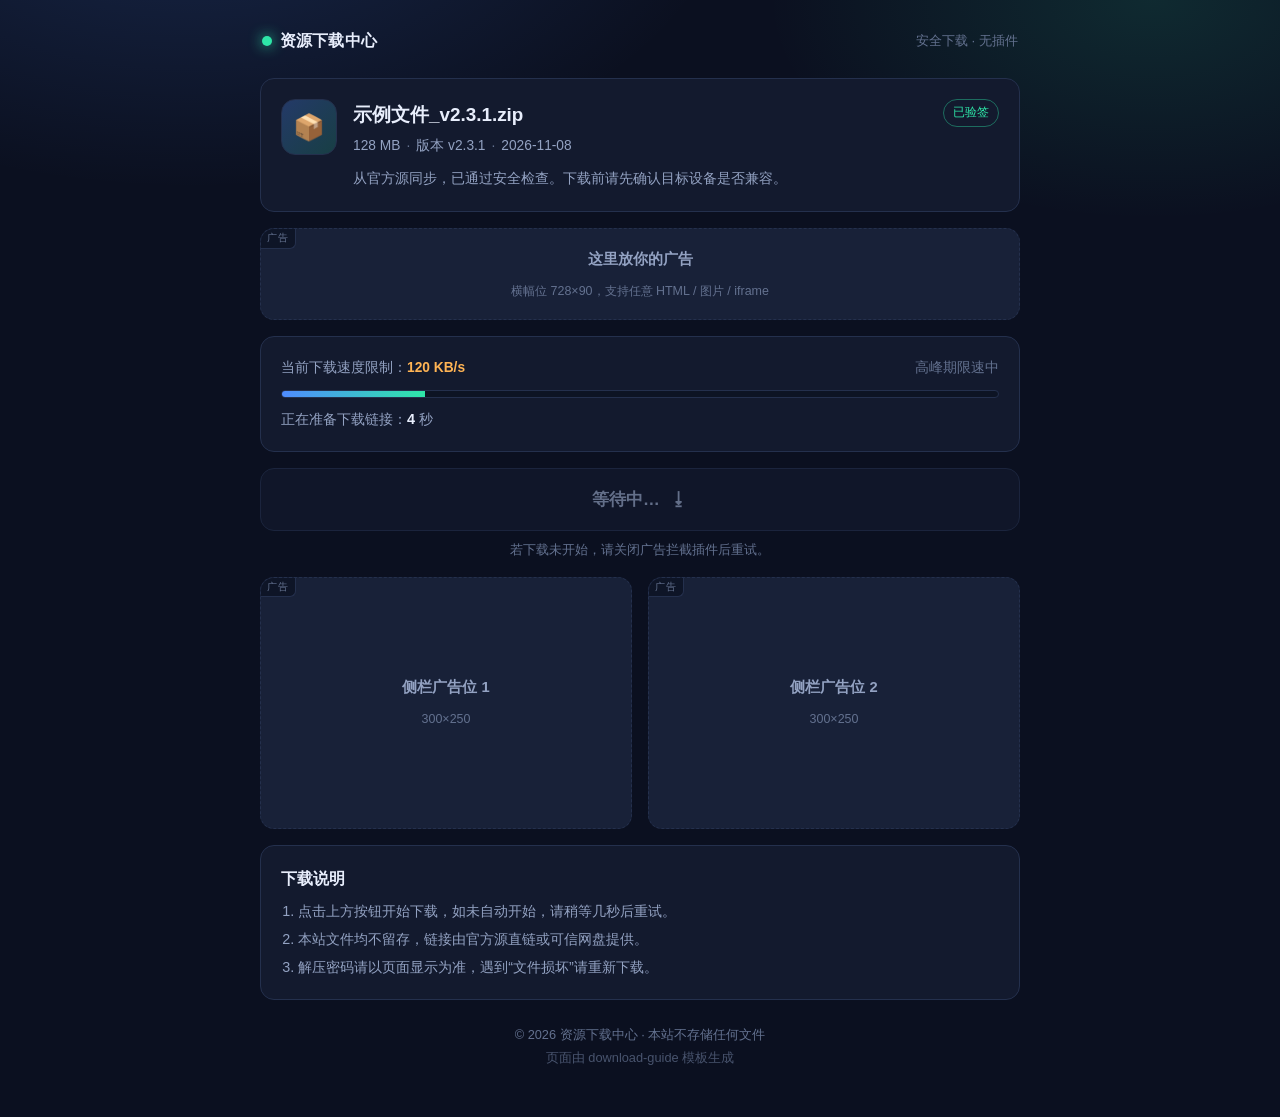
==== index.html @ d8ab7032 "初始化下载引导页模板" ====
<!DOCTYPE html>
<html lang="zh-CN">
<head>
  <meta charset="UTF-8">
  <meta name="viewport" content="width=device-width, initial-scale=1">
  <meta name="robots" content="noindex, nofollow">
  <title>文件准备中 - 下载引导</title>
  <link rel="stylesheet" href="assets/style.css">
</head>
<body>
  <main class="wrap">
    <!-- 顶部品牌条 -->
    <header class="topbar">
      <a class="brand" href="./">
        <span class="brand-dot"></span>
        <span>资源下载中心</span>
      </a>
      <span class="topbar-note">安全下载 · 无插件</span>
    </header>

    <!-- 文件信息卡 -->
    <section class="card file-card">
      <div class="file-ico" aria-hidden="true" id="fileIco">📦</div>
      <div class="file-meta">
        <h1 id="fileName">示例文件_v2.3.1.zip</h1>
        <p class="file-sub">
          <span id="fileSize">128 MB</span>
          <span class="sep">·</span>
          <span id="fileVersion">版本 v2.3.1</span>
          <span class="sep">·</span>
          <span id="fileUpdated">2026-11-08</span>
        </p>
        <p class="file-desc" id="fileDesc">从官方源同步，已通过安全检查。下载前请先确认目标设备是否兼容。</p>
      </div>
      <span class="badge badge-ok" id="fileBadge">已验签</span>
    </section>

    <!-- 广告位 1：横幅 -->
    <aside class="ad ad-banner" aria-label="广告">
      <span class="ad-label">广告</span>
      <div class="ad-body" id="adTop">
        <strong>这里放你的广告</strong>
        <span>横幅位 728×90，支持任意 HTML / 图片 / iframe</span>
      </div>
    </aside>

    <!-- 限速倒计时 -->
    <section class="card countdown-card">
      <div class="speed-row">
        <span class="speed">当前下载速度限制：<b id="speedText">120 KB/s</b></span>
        <span class="speed-tip">高峰期限速中</span>
      </div>
      <div class="bar"><div class="bar-fill" id="barFill"></div></div>
      <p id="countdownText" class="countdown-text">正在准备下载链接：<b>5</b> 秒</p>
    </section>

    <!-- 下载按钮 -->
    <section class="download-area">
      <a id="downloadBtn" class="btn btn-primary" href="#" aria-disabled="true" rel="noopener noreferrer">
        <span id="btnText">等待中…</span>
        <span class="arrow" aria-hidden="true">⭳</span>
      </a>
      <p class="download-tip">若下载未开始，请关闭广告拦截插件后重试。</p>
    </section>

    <!-- 广告位 2：卡片 -->
    <div class="ad-grid">
      <aside class="ad ad-card" aria-label="广告">
        <span class="ad-label">广告</span>
        <div class="ad-body" id="adSide1">
          <strong>侧栏广告位 1</strong>
          <span>300×250</span>
        </div>
      </aside>
      <aside class="ad ad-card" aria-label="广告">
        <span class="ad-label">广告</span>
        <div class="ad-body" id="adSide2">
          <strong>侧栏广告位 2</strong>
          <span>300×250</span>
        </div>
      </aside>
    </div>

    <!-- 说明区域 -->
    <section class="card steps">
      <h2>下载说明</h2>
      <ol>
        <li>点击上方按钮开始下载，如未自动开始，请稍等几秒后重试。</li>
        <li>本站文件均不留存，链接由官方源直链或可信网盘提供。</li>
        <li>解压密码请以页面显示为准，遇到“文件损坏”请重新下载。</li>
      </ol>
    </section>

    <footer class="foot">
      <p>© 2026 资源下载中心 · 本站不存储任何文件</p>
      <p class="foot-muted">页面由 download-guide 模板生成</p>
    </footer>
  </main>

  <script src="assets/config.js"></script>
  <script src="assets/main.js"></script>
</body>
</html>
---- assets/style.css ----
/* =====================================================
   download-guide · 样式（深色，纯 CSS，无依赖）
   ===================================================== */
:root {
  --bg: #0b1020;
  --panel: #131a2e;
  --panel-2: #182138;
  --line: #24304d;
  --text: #e8eefc;
  --dim: #93a2c2;
  --faint: #63718f;
  --accent: #4f8cff;
  --accent-2: #2ee6a8;
  --warn: #ffb454;
  --radius: 14px;
  --font: -apple-system, BlinkMacSystemFont, "Segoe UI", "PingFang SC", "Microsoft YaHei", sans-serif;
}

*, *::before, *::after { box-sizing: border-box; margin: 0; padding: 0; }

html { background: var(--bg); -webkit-text-size-adjust: 100%; }
body {
  font-family: var(--font);
  color: var(--text);
  line-height: 1.65;
  min-height: 100vh;
  padding: 24px 16px 48px;
  background:
    radial-gradient(900px 500px at 15% -10%, rgba(79, 140, 255, .18), transparent 60%),
    radial-gradient(700px 400px at 90% 0%, rgba(46, 230, 168, .12), transparent 55%),
    var(--bg);
}

a { color: inherit; text-decoration: none; }
img, iframe { display: block; max-width: 100%; }

.wrap { max-width: 760px; margin: 0 auto; display: flex; flex-direction: column; gap: 16px; }

/* 顶部 */
.topbar { display: flex; align-items: center; justify-content: space-between; gap: 12px; padding: 4px 2px 8px; }
.brand { display: inline-flex; align-items: center; gap: 8px; font-weight: 700; letter-spacing: .01em; }
.brand-dot { width: 10px; height: 10px; border-radius: 50%; background: var(--accent-2); box-shadow: 0 0 14px var(--accent-2); }
.topbar-note { color: var(--faint); font-size: .84rem; }

/* 卡片 */
.card { background: var(--panel); border: 1px solid var(--line); border-radius: var(--radius); padding: 20px; }

/* 文件卡 */
.file-card { display: flex; gap: 16px; align-items: flex-start; }
.file-ico {
  flex: 0 0 56px; width: 56px; height: 56px; border-radius: 14px;
  display: grid; place-items: center; font-size: 1.6rem;
  background: linear-gradient(135deg, rgba(79,140,255,.28), rgba(46,230,168,.18));
  border: 1px solid var(--line);
}
.file-meta { flex: 1; min-width: 0; }
.file-meta h1 { font-size: 1.18rem; font-weight: 700; word-break: break-all; }
.file-sub { color: var(--dim); font-size: .86rem; margin-top: 4px; display: flex; flex-wrap: wrap; gap: 6px; align-items: center; }
.sep { color: var(--faint); }
.file-desc { color: var(--dim); font-size: .9rem; margin-top: 10px; }
.badge { flex: 0 0 auto; font-size: .74rem; padding: 3px 9px; border-radius: 999px; border: 1px solid rgba(46,230,168,.4); color: var(--accent-2); }

/* 广告 */
.ad { position: relative; background: var(--panel-2); border: 1px dashed var(--line); border-radius: var(--radius); overflow: hidden; cursor: pointer; }
.ad-label {
  position: absolute; top: 0; left: 0; z-index: 2;
  font-size: .64rem; letter-spacing: .12em; color: var(--faint);
  border-bottom: 1px solid var(--line); border-right: 1px solid var(--line);
  border-bottom-right-radius: 6px; padding: 1px 6px;
  background: rgba(11,16,32,.7);
}
.ad-body { display: flex; align-items: center; justify-content: center; gap: 10px; flex-direction: column; text-align: center; color: var(--faint); }
.ad-body strong { color: var(--dim); font-size: .92rem; }
.ad-body span { font-size: .78rem; }
.ad-banner .ad-body { min-height: 90px; padding: 14px; }
.ad-card .ad-body { min-height: 250px; padding: 14px; }
.ad-grid { display: grid; grid-template-columns: 1fr 1fr; gap: 16px; }
.ad-body.ad-loaded { display: block; padding: 0; }

/* 倒计时 */
.countdown-card { display: flex; flex-direction: column; gap: 10px; }
.speed-row { display: flex; justify-content: space-between; gap: 10px; font-size: .86rem; color: var(--dim); flex-wrap: wrap; }
.speed b { color: var(--warn); }
.speed-tip { color: var(--faint); }
.bar { height: 8px; border-radius: 999px; background: #0d1424; overflow: hidden; border: 1px solid var(--line); }
.bar-fill { height: 100%; width: 0; background: linear-gradient(90deg, var(--accent), var(--accent-2)); transition: width .95s linear; }
.countdown-text { font-size: .9rem; color: var(--dim); }
.countdown-text b { color: var(--text); font-variant-numeric: tabular-nums; }

/* 按钮 */
.download-area { display: flex; flex-direction: column; gap: 8px; align-items: center; }
.btn {
  display: inline-flex; align-items: center; justify-content: center; gap: 10px;
  width: 100%; padding: 16px 22px; border-radius: var(--radius);
  font-size: 1.05rem; font-weight: 700; border: 1px solid var(--line);
  background: var(--panel); color: var(--dim); cursor: not-allowed;
  transition: transform .2s, box-shadow .2s, background .2s, color .2s;
}
.btn[aria-disabled="true"] { opacity: .65; }
.btn.ready {
  background: linear-gradient(135deg, var(--accent), #6aa8ff);
  border-color: transparent; color: #081122; cursor: pointer;
  box-shadow: 0 12px 30px rgba(79,140,255,.28);
}
.btn.ready:hover { transform: translateY(-2px); box-shadow: 0 16px 36px rgba(79,140,255,.36); }
.btn.disabled { background: #1a2132; color: var(--faint); cursor: not-allowed; }
.arrow { font-size: 1.1rem; }
.download-tip { font-size: .8rem; color: var(--faint); text-align: center; }

/* 说明 */
.steps h2 { font-size: 1rem; margin-bottom: 8px; }
.steps ol { padding-left: 1.2em; color: var(--dim); font-size: .9rem; display: flex; flex-direction: column; gap: 4px; }

/* 页脚 */
.foot { text-align: center; color: var(--faint); font-size: .8rem; padding-top: 8px; display: flex; flex-direction: column; gap: 2px; }
.foot-muted { opacity: .7; }

@media (max-width: 560px) {
  body { padding: 16px 12px 36px; }
  .file-card { flex-wrap: wrap; }
  .badge { order: 3; }
  .ad-grid { grid-template-columns: 1fr; }
  .ad-card .ad-body { min-height: 120px; }
  .btn { padding: 15px 16px; font-size: 1rem; }
}

@media (prefers-reduced-motion: reduce) {
  * { transition: none !important; animation: none !important; }
}
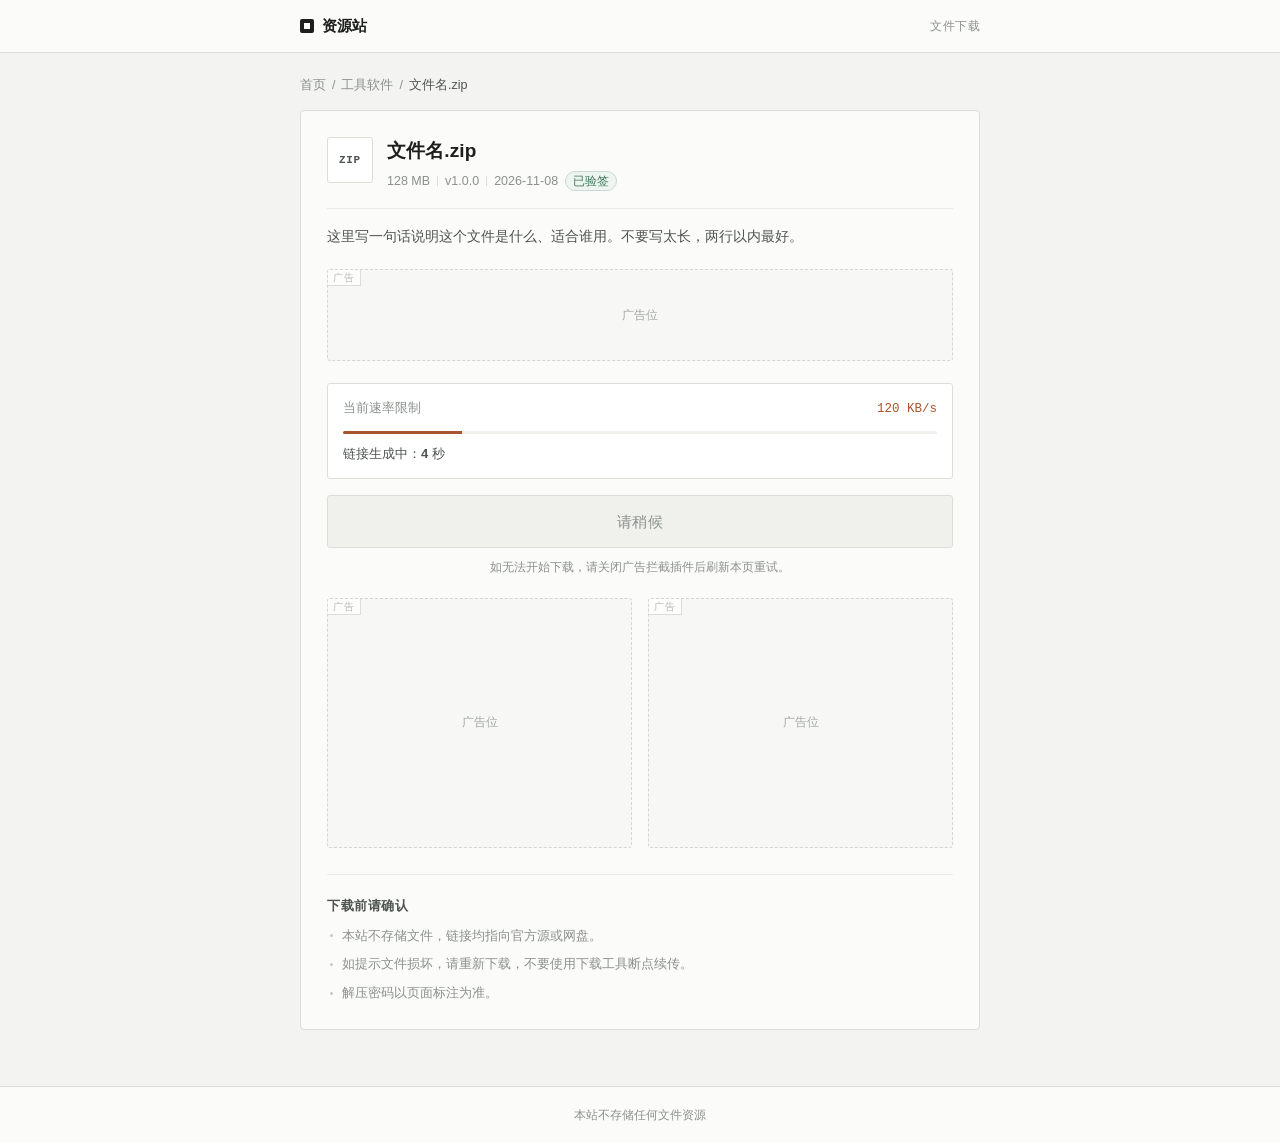
==== commit a31ff38b: "重做界面：去渐变去发光，改浅色纸张风；广告位自适应；配置项集中" ====
--- a/index.html
+++ b/index.html
@@ -2,100 +2,90 @@
 <html lang="zh-CN">
 <head>
   <meta charset="UTF-8">
-  <meta name="viewport" content="width=device-width, initial-scale=1">
+  <meta name="viewport" content="width=device-width, initial-scale=1, viewport-fit=cover">
   <meta name="robots" content="noindex, nofollow">
-  <title>文件准备中 - 下载引导</title>
+  <meta name="theme-color" content="#f3f4f1">
+  <title>文件下载</title>
   <link rel="stylesheet" href="assets/style.css">
 </head>
 <body>
-  <main class="wrap">
-    <!-- 顶部品牌条 -->
-    <header class="topbar">
-      <a class="brand" href="./">
-        <span class="brand-dot"></span>
-        <span>资源下载中心</span>
+
+  <header class="bar">
+    <div class="bar-in">
+      <a class="mark" href="./">
+        <span class="mark-sq"></span>
+        <span class="mark-txt">资源站</span>
       </a>
-      <span class="topbar-note">安全下载 · 无插件</span>
-    </header>
+      <span class="bar-tag">文件下载</span>
+    </div>
+  </header>
 
-    <!-- 文件信息卡 -->
-    <section class="card file-card">
-      <div class="file-ico" aria-hidden="true" id="fileIco">📦</div>
-      <div class="file-meta">
-        <h1 id="fileName">示例文件_v2.3.1.zip</h1>
-        <p class="file-sub">
-          <span id="fileSize">128 MB</span>
-          <span class="sep">·</span>
-          <span id="fileVersion">版本 v2.3.1</span>
-          <span class="sep">·</span>
-          <span id="fileUpdated">2026-11-08</span>
-        </p>
-        <p class="file-desc" id="fileDesc">从官方源同步，已通过安全检查。下载前请先确认目标设备是否兼容。</p>
-      </div>
-      <span class="badge badge-ok" id="fileBadge">已验签</span>
-    </section>
+  <div class="page">
 
-    <!-- 广告位 1：横幅 -->
-    <aside class="ad ad-banner" aria-label="广告">
-      <span class="ad-label">广告</span>
-      <div class="ad-body" id="adTop">
-        <strong>这里放你的广告</strong>
-        <span>横幅位 728×90，支持任意 HTML / 图片 / iframe</span>
-      </div>
-    </aside>
-
-    <!-- 限速倒计时 -->
-    <section class="card countdown-card">
-      <div class="speed-row">
-        <span class="speed">当前下载速度限制：<b id="speedText">120 KB/s</b></span>
-        <span class="speed-tip">高峰期限速中</span>
-      </div>
-      <div class="bar"><div class="bar-fill" id="barFill"></div></div>
-      <p id="countdownText" class="countdown-text">正在准备下载链接：<b>5</b> 秒</p>
-    </section>
-
-    <!-- 下载按钮 -->
-    <section class="download-area">
-      <a id="downloadBtn" class="btn btn-primary" href="#" aria-disabled="true" rel="noopener noreferrer">
-        <span id="btnText">等待中…</span>
-        <span class="arrow" aria-hidden="true">⭳</span>
-      </a>
-      <p class="download-tip">若下载未开始，请关闭广告拦截插件后重试。</p>
-    </section>
-
-    <!-- 广告位 2：卡片 -->
-    <div class="ad-grid">
-      <aside class="ad ad-card" aria-label="广告">
-        <span class="ad-label">广告</span>
-        <div class="ad-body" id="adSide1">
-          <strong>侧栏广告位 1</strong>
-          <span>300×250</span>
-        </div>
-      </aside>
-      <aside class="ad ad-card" aria-label="广告">
-        <span class="ad-label">广告</span>
-        <div class="ad-body" id="adSide2">
-          <strong>侧栏广告位 2</strong>
-          <span>300×250</span>
-        </div>
-      </aside>
+    <div class="crumb">
+      <a href="./">首页</a>
+      <span>/</span>
+      <a href="./">工具软件</a>
+      <span>/</span>
+      <em id="crName">文件下载</em>
     </div>
 
-    <!-- 说明区域 -->
-    <section class="card steps">
-      <h2>下载说明</h2>
-      <ol>
-        <li>点击上方按钮开始下载，如未自动开始，请稍等几秒后重试。</li>
-        <li>本站文件均不留存，链接由官方源直链或可信网盘提供。</li>
-        <li>解压密码请以页面显示为准，遇到“文件损坏”请重新下载。</li>
-      </ol>
-    </section>
+    <article class="sheet">
 
-    <footer class="foot">
-      <p>© 2026 资源下载中心 · 本站不存储任何文件</p>
-      <p class="foot-muted">页面由 download-guide 模板生成</p>
-    </footer>
-  </main>
+      <div class="sheet-head">
+        <div class="fico" id="fIco" aria-hidden="true">ZIP</div>
+        <div class="sheet-title">
+          <h1 id="fName">文件名</h1>
+          <p class="meta">
+            <span id="fSize">—</span><i></i>
+            <span id="fVer">—</span><i></i>
+            <span id="fDate">—</span>
+            <span class="pill">已验签</span>
+          </p>
+        </div>
+      </div>
+
+      <p class="lede" id="fDesc">文件说明。</p>
+
+      <div class="ad-slot ad-wide" data-slot="top" aria-label="广告">
+        <span class="ad-tag">广告</span>
+      </div>
+
+      <div class="gate">
+        <div class="gate-row">
+          <span class="gate-label">当前速率限制</span>
+          <span class="gate-speed" id="gSpeed">—</span>
+        </div>
+        <div class="line"><span class="line-bar" id="gBar"></span></div>
+        <p class="gate-count" id="gCount">正在生成下载地址…</p>
+      </div>
+
+      <a class="dl" id="dlBtn" href="#" aria-disabled="true" rel="noopener noreferrer">
+        <span id="dlTxt">请稍候</span>
+      </a>
+
+      <p class="note">如无法开始下载，请关闭广告拦截插件后刷新本页重试。</p>
+
+      <div class="ad-row">
+        <div class="ad-slot ad-box" data-slot="side1" aria-label="广告"><span class="ad-tag">广告</span></div>
+        <div class="ad-slot ad-box" data-slot="side2" aria-label="广告"><span class="ad-tag">广告</span></div>
+      </div>
+
+      <section class="tips">
+        <h2>下载前请确认</h2>
+        <ul>
+          <li>本站不存储文件，链接均指向官方源或网盘。</li>
+          <li>如提示文件损坏，请重新下载，不要使用下载工具断点续传。</li>
+          <li>解压密码以页面标注为准。</li>
+        </ul>
+      </section>
+
+    </article>
+  </div>
+
+  <footer class="foot">
+    <p>本站不存储任何文件资源</p>
+  </footer>
 
   <script src="assets/config.js"></script>
   <script src="assets/main.js"></script>
--- a/assets/style.css
+++ b/assets/style.css
@@ -1,129 +1,413 @@
-/* =====================================================
-   download-guide · 样式（深色，纯 CSS，无依赖）
-   ===================================================== */
+/* =========================================================
+   download-guide · 样式
+   浅色纸张风：米白底、细边框、黑字、一点点赭色强调
+   无渐变、无发光、无玻璃拟态，尽量像人写的页面
+   ========================================================= */
+
 :root {
-  --bg: #0b1020;
-  --panel: #131a2e;
-  --panel-2: #182138;
-  --line: #24304d;
-  --text: #e8eefc;
-  --dim: #93a2c2;
-  --faint: #63718f;
-  --accent: #4f8cff;
-  --accent-2: #2ee6a8;
-  --warn: #ffb454;
-  --radius: 14px;
-  --font: -apple-system, BlinkMacSystemFont, "Segoe UI", "PingFang SC", "Microsoft YaHei", sans-serif;
+  --bg: #f3f4f1;
+  --paper: #fbfbf9;
+  --ink: #1c1f1c;
+  --ink-2: #4d5450;
+  --ink-3: #8b918c;
+  --line: #dcdfd9;
+  --line-2: #e9ebe6;
+  --accent: #a8542c;
+  --accent-soft: #f0e7df;
+  --ok: #3f7a5a;
+
+  --font: "PingFang SC", "Hiragino Sans GB", "Microsoft YaHei", -apple-system,
+    BlinkMacSystemFont, "Segoe UI", sans-serif;
+  --mono: ui-monospace, SFMono-Regular, Menlo, Consolas, monospace;
+
+  --w: 720px;
+  --r: 4px;
 }
 
 *, *::before, *::after { box-sizing: border-box; margin: 0; padding: 0; }
 
-html { background: var(--bg); -webkit-text-size-adjust: 100%; }
+html {
+  background: var(--bg);
+  -webkit-text-size-adjust: 100%;
+  scroll-behavior: smooth;
+}
+
 body {
   font-family: var(--font);
-  color: var(--text);
-  line-height: 1.65;
+  font-size: 15px;
+  line-height: 1.7;
+  color: var(--ink);
+  background: var(--bg);
   min-height: 100vh;
-  padding: 24px 16px 48px;
-  background:
-    radial-gradient(900px 500px at 15% -10%, rgba(79, 140, 255, .18), transparent 60%),
-    radial-gradient(700px 400px at 90% 0%, rgba(46, 230, 168, .12), transparent 55%),
-    var(--bg);
+  display: flex;
+  flex-direction: column;
+  padding: 0 env(safe-area-inset-right) 0 env(safe-area-inset-left);
 }
 
 a { color: inherit; text-decoration: none; }
-img, iframe { display: block; max-width: 100%; }
-
-.wrap { max-width: 760px; margin: 0 auto; display: flex; flex-direction: column; gap: 16px; }
-
-/* 顶部 */
-.topbar { display: flex; align-items: center; justify-content: space-between; gap: 12px; padding: 4px 2px 8px; }
-.brand { display: inline-flex; align-items: center; gap: 8px; font-weight: 700; letter-spacing: .01em; }
-.brand-dot { width: 10px; height: 10px; border-radius: 50%; background: var(--accent-2); box-shadow: 0 0 14px var(--accent-2); }
-.topbar-note { color: var(--faint); font-size: .84rem; }
-
-/* 卡片 */
-.card { background: var(--panel); border: 1px solid var(--line); border-radius: var(--radius); padding: 20px; }
-
-/* 文件卡 */
-.file-card { display: flex; gap: 16px; align-items: flex-start; }
-.file-ico {
-  flex: 0 0 56px; width: 56px; height: 56px; border-radius: 14px;
-  display: grid; place-items: center; font-size: 1.6rem;
-  background: linear-gradient(135deg, rgba(79,140,255,.28), rgba(46,230,168,.18));
+img, iframe { display: block; max-width: 100%; border: 0; }
+
+/* ---------- 顶栏 ---------- */
+.bar {
+  border-bottom: 1px solid var(--line);
+  background: var(--paper);
+  position: sticky;
+  top: 0;
+  z-index: 20;
+}
+
+.bar-in {
+  max-width: var(--w);
+  margin: 0 auto;
+  padding: 0 20px;
+  height: 52px;
+  display: flex;
+  align-items: center;
+  justify-content: space-between;
+  gap: 12px;
+}
+
+.mark {
+  display: inline-flex;
+  align-items: center;
+  gap: 8px;
+  font-weight: 600;
+  font-size: 15px;
+  letter-spacing: .01em;
+}
+
+.mark-sq {
+  width: 14px;
+  height: 14px;
+  background: var(--ink);
+  border-radius: 2px;
+  position: relative;
+}
+.mark-sq::after {
+  content: "";
+  position: absolute;
+  inset: 4px;
+  background: var(--paper);
+}
+
+.mark-txt { white-space: nowrap; }
+
+.bar-tag {
+  font-size: 12px;
+  color: var(--ink-3);
+  letter-spacing: .04em;
+}
+
+/* ---------- 容器 ---------- */
+.page {
+  flex: 1;
+  width: 100%;
+  max-width: var(--w);
+  margin: 0 auto;
+  padding: 22px 20px 56px;
+}
+
+.crumb {
+  font-size: 12.5px;
+  color: var(--ink-3);
+  display: flex;
+  align-items: center;
+  gap: 6px;
+  flex-wrap: wrap;
+  margin-bottom: 14px;
+}
+.crumb a:hover { color: var(--accent); }
+.crumb em { font-style: normal; color: var(--ink-2); }
+
+/* ---------- 主卡 ---------- */
+.sheet {
+  background: var(--paper);
   border: 1px solid var(--line);
-}
-.file-meta { flex: 1; min-width: 0; }
-.file-meta h1 { font-size: 1.18rem; font-weight: 700; word-break: break-all; }
-.file-sub { color: var(--dim); font-size: .86rem; margin-top: 4px; display: flex; flex-wrap: wrap; gap: 6px; align-items: center; }
-.sep { color: var(--faint); }
-.file-desc { color: var(--dim); font-size: .9rem; margin-top: 10px; }
-.badge { flex: 0 0 auto; font-size: .74rem; padding: 3px 9px; border-radius: 999px; border: 1px solid rgba(46,230,168,.4); color: var(--accent-2); }
-
-/* 广告 */
-.ad { position: relative; background: var(--panel-2); border: 1px dashed var(--line); border-radius: var(--radius); overflow: hidden; cursor: pointer; }
-.ad-label {
-  position: absolute; top: 0; left: 0; z-index: 2;
-  font-size: .64rem; letter-spacing: .12em; color: var(--faint);
-  border-bottom: 1px solid var(--line); border-right: 1px solid var(--line);
-  border-bottom-right-radius: 6px; padding: 1px 6px;
-  background: rgba(11,16,32,.7);
-}
-.ad-body { display: flex; align-items: center; justify-content: center; gap: 10px; flex-direction: column; text-align: center; color: var(--faint); }
-.ad-body strong { color: var(--dim); font-size: .92rem; }
-.ad-body span { font-size: .78rem; }
-.ad-banner .ad-body { min-height: 90px; padding: 14px; }
-.ad-card .ad-body { min-height: 250px; padding: 14px; }
-.ad-grid { display: grid; grid-template-columns: 1fr 1fr; gap: 16px; }
-.ad-body.ad-loaded { display: block; padding: 0; }
-
-/* 倒计时 */
-.countdown-card { display: flex; flex-direction: column; gap: 10px; }
-.speed-row { display: flex; justify-content: space-between; gap: 10px; font-size: .86rem; color: var(--dim); flex-wrap: wrap; }
-.speed b { color: var(--warn); }
-.speed-tip { color: var(--faint); }
-.bar { height: 8px; border-radius: 999px; background: #0d1424; overflow: hidden; border: 1px solid var(--line); }
-.bar-fill { height: 100%; width: 0; background: linear-gradient(90deg, var(--accent), var(--accent-2)); transition: width .95s linear; }
-.countdown-text { font-size: .9rem; color: var(--dim); }
-.countdown-text b { color: var(--text); font-variant-numeric: tabular-nums; }
-
-/* 按钮 */
-.download-area { display: flex; flex-direction: column; gap: 8px; align-items: center; }
-.btn {
-  display: inline-flex; align-items: center; justify-content: center; gap: 10px;
-  width: 100%; padding: 16px 22px; border-radius: var(--radius);
-  font-size: 1.05rem; font-weight: 700; border: 1px solid var(--line);
-  background: var(--panel); color: var(--dim); cursor: not-allowed;
-  transition: transform .2s, box-shadow .2s, background .2s, color .2s;
-}
-.btn[aria-disabled="true"] { opacity: .65; }
-.btn.ready {
-  background: linear-gradient(135deg, var(--accent), #6aa8ff);
-  border-color: transparent; color: #081122; cursor: pointer;
-  box-shadow: 0 12px 30px rgba(79,140,255,.28);
-}
-.btn.ready:hover { transform: translateY(-2px); box-shadow: 0 16px 36px rgba(79,140,255,.36); }
-.btn.disabled { background: #1a2132; color: var(--faint); cursor: not-allowed; }
-.arrow { font-size: 1.1rem; }
-.download-tip { font-size: .8rem; color: var(--faint); text-align: center; }
-
-/* 说明 */
-.steps h2 { font-size: 1rem; margin-bottom: 8px; }
-.steps ol { padding-left: 1.2em; color: var(--dim); font-size: .9rem; display: flex; flex-direction: column; gap: 4px; }
-
-/* 页脚 */
-.foot { text-align: center; color: var(--faint); font-size: .8rem; padding-top: 8px; display: flex; flex-direction: column; gap: 2px; }
-.foot-muted { opacity: .7; }
-
-@media (max-width: 560px) {
-  body { padding: 16px 12px 36px; }
-  .file-card { flex-wrap: wrap; }
-  .badge { order: 3; }
-  .ad-grid { grid-template-columns: 1fr; }
-  .ad-card .ad-body { min-height: 120px; }
-  .btn { padding: 15px 16px; font-size: 1rem; }
+  border-radius: var(--r);
+  padding: 26px 26px 24px;
+}
+
+.sheet-head {
+  display: flex;
+  gap: 14px;
+  align-items: flex-start;
+}
+
+.fico {
+  flex: 0 0 46px;
+  width: 46px;
+  height: 46px;
+  border: 1px solid var(--line);
+  border-radius: 3px;
+  background: #fff;
+  display: grid;
+  place-items: center;
+  font: 600 11px/1 var(--mono);
+  letter-spacing: .06em;
+  color: var(--ink-2);
+}
+
+.sheet-title { min-width: 0; flex: 1; }
+
+.sheet-title h1 {
+  font-size: 19px;
+  font-weight: 600;
+  line-height: 1.45;
+  word-break: break-word;
+  letter-spacing: .005em;
+}
+
+.meta {
+  margin-top: 6px;
+  font-size: 12.5px;
+  color: var(--ink-3);
+  display: flex;
+  align-items: center;
+  gap: 7px;
+  flex-wrap: wrap;
+}
+.meta i { width: 1px; height: 10px; background: var(--line); display: inline-block; }
+
+.pill {
+  border: 1px solid #c9dbd0;
+  background: #eef4f0;
+  color: var(--ok);
+  font-size: 11.5px;
+  padding: 0 7px;
+  border-radius: 999px;
+  line-height: 18px;
+}
+
+.lede {
+  margin-top: 16px;
+  font-size: 13.5px;
+  line-height: 1.8;
+  color: var(--ink-2);
+  padding-top: 16px;
+  border-top: 1px solid var(--line-2);
+}
+
+/* ---------- 广告位：自适应 ---------- */
+.ad-slot {
+  position: relative;
+  border: 1px dashed #d3d7d0;
+  border-radius: 3px;
+  background: #f7f8f5;
+  overflow: hidden;
+  display: flex;
+  align-items: center;
+  justify-content: center;
+  color: #a3a9a3;
+  font-size: 11.5px;
+  margin: 20px 0 0;
+}
+
+.ad-tag {
+  position: absolute;
+  top: 0;
+  left: 0;
+  font-size: 10px;
+  line-height: 15px;
+  padding: 0 5px;
+  color: #b6bbb5;
+  border-right: 1px solid #dcdfd9;
+  border-bottom: 1px solid #dcdfd9;
+  background: #fdfdfb;
+  letter-spacing: .08em;
+}
+
+/* 占位状态的提示文字，注入真实广告后自动隐藏 */
+.ad-slot::after {
+  content: "广告位";
+}
+.ad-slot[data-filled]::after { content: none; }
+.ad-slot[data-filled] {
+  border-style: solid;
+  background: transparent;
+  display: block;
+}
+
+/* 高度自适应：按宽度用 clamp 推一个合理高度，再由内容顶开 */
+.ad-wide {
+  min-height: clamp(60px, 15vw, 92px);
+}
+
+.ad-row {
+  display: grid;
+  grid-template-columns: 1fr 1fr;
+  gap: 16px;
+  margin-top: 20px;
+}
+.ad-row .ad-slot { margin: 0; }
+.ad-box {
+  min-height: clamp(110px, 32vw, 250px);
+}
+
+/* ---------- 倒计时 ---------- */
+.gate {
+  margin-top: 22px;
+  border: 1px solid var(--line);
+  border-radius: 3px;
+  padding: 14px 15px 13px;
+  background: #fff;
+}
+
+.gate-row {
+  display: flex;
+  align-items: baseline;
+  justify-content: space-between;
+  gap: 10px;
+  font-size: 12.5px;
+  color: var(--ink-3);
+}
+
+.gate-speed {
+  font-family: var(--mono);
+  font-size: 12.5px;
+  color: var(--accent);
+}
+
+.line {
+  margin: 10px 0 9px;
+  height: 3px;
+  background: #eef0eb;
+  border-radius: 999px;
+  overflow: hidden;
+}
+
+.line-bar {
+  display: block;
+  height: 100%;
+  width: 0;
+  background: var(--accent);
+  transition: width .95s linear;
+}
+
+.gate-count {
+  font-size: 13px;
+  color: var(--ink-2);
+}
+.gate-count b { font-weight: 600; font-variant-numeric: tabular-nums; }
+
+/* ---------- 下载按钮 ---------- */
+.dl {
+  display: flex;
+  align-items: center;
+  justify-content: center;
+  width: 100%;
+  margin-top: 16px;
+  padding: 13px 18px;
+  font-size: 15px;
+  font-weight: 500;
+  letter-spacing: .02em;
+  color: var(--ink-3);
+  background: #f0f1ed;
+  border: 1px solid var(--line);
+  border-radius: 3px;
+  cursor: not-allowed;
+  transition: background .18s, color .18s, border-color .18s;
+}
+
+.dl[aria-disabled="false"] {
+  background: var(--ink);
+  border-color: var(--ink);
+  color: #f7f7f4;
+  cursor: pointer;
+}
+.dl[aria-disabled="false"]:hover {
+  background: var(--accent);
+  border-color: var(--accent);
+}
+
+.dl.dead {
+  background: #f6f1ec;
+  border-color: #e3d5c8;
+  color: #9c6a4a;
+  cursor: not-allowed;
+}
+
+.note {
+  margin-top: 9px;
+  font-size: 12px;
+  color: var(--ink-3);
+  text-align: center;
+}
+
+/* ---------- 说明 ---------- */
+.tips {
+  margin-top: 26px;
+  padding-top: 20px;
+  border-top: 1px solid var(--line-2);
+}
+
+.tips h2 {
+  font-size: 13px;
+  font-weight: 600;
+  color: var(--ink-2);
+  letter-spacing: .04em;
+  margin-bottom: 8px;
+}
+
+.tips ul {
+  list-style: none;
+  display: flex;
+  flex-direction: column;
+  gap: 6px;
+}
+
+.tips li {
+  position: relative;
+  padding-left: 15px;
+  font-size: 13px;
+  line-height: 1.75;
+  color: var(--ink-3);
+}
+
+.tips li::before {
+  content: "";
+  position: absolute;
+  left: 3px;
+  top: .72em;
+  width: 3px;
+  height: 3px;
+  background: #c4c9c2;
+  border-radius: 50%;
+}
+
+/* ---------- 页脚 ---------- */
+.foot {
+  border-top: 1px solid var(--line);
+  background: var(--paper);
+  padding: 18px 20px calc(18px + env(safe-area-inset-bottom));
+  text-align: center;
+  font-size: 12px;
+  color: var(--ink-3);
+}
+
+/* ---------- 自适应 ---------- */
+@media (max-width: 620px) {
+  body { font-size: 14.5px; }
+  .page { padding: 16px 16px 44px; }
+  .bar-in { height: 48px; padding: 0 16px; }
+  .sheet { padding: 18px 16px; }
+  .sheet-title h1 { font-size: 17px; }
+  .ad-row { grid-template-columns: 1fr; }
+  .ad-box { min-height: 100px; }
+  .tips ul { gap: 5px; }
+}
+
+@media (max-width: 380px) {
+  .bar-tag { display: none; }
+  .sheet-title h1 { font-size: 16px; }
 }
 
 @media (prefers-reduced-motion: reduce) {
   * { transition: none !important; animation: none !important; }
 }
+
+/* 打印时去掉广告和按钮 */
+@media print {
+  .bar, .foot, .ad-slot, .dl, .note, .gate { display: none !important; }
+  .sheet { border: 0; }
+  body, html { background: #fff; }
+}
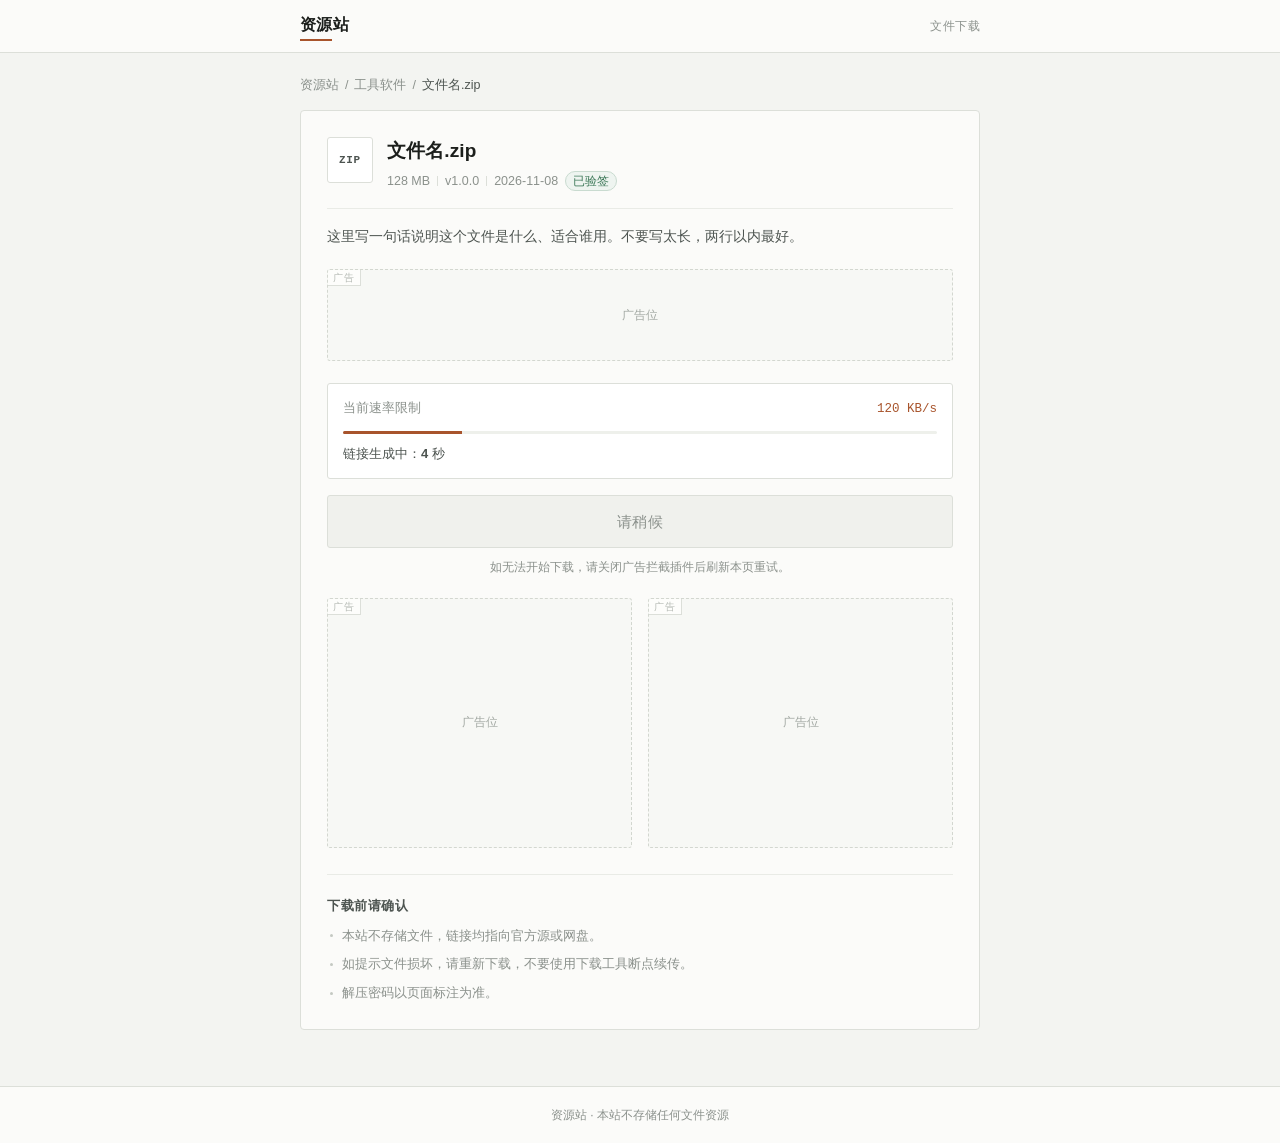
==== commit f13f285f: "Logo 改为纯文字标，站名统一从配置读取" ====
--- a/index.html
+++ b/index.html
@@ -6,15 +6,15 @@
   <meta name="robots" content="noindex, nofollow">
   <meta name="theme-color" content="#f3f4f1">
   <title>文件下载</title>
+  <link rel="icon" href="data:image/svg+xml,%3Csvg xmlns='http://www.w3.org/2000/svg' viewBox='0 0 32 32'%3E%3Crect width='32' height='32' fill='%231c1f1c'/%3E%3Ctext x='16' y='22' font-size='15' font-family='sans-serif' font-weight='700' text-anchor='middle' fill='%23f3f4f1'%3E资%3C/text%3E%3C/svg%3E">
   <link rel="stylesheet" href="assets/style.css">
 </head>
 <body>
 
   <header class="bar">
     <div class="bar-in">
-      <a class="mark" href="./">
-        <span class="mark-sq"></span>
-        <span class="mark-txt">资源站</span>
+      <a class="mark" href="./" aria-label="返回首页">
+        <span class="mark-name" id="brandName">资源站</span>
       </a>
       <span class="bar-tag">文件下载</span>
     </div>
@@ -84,7 +84,7 @@
   </div>
 
   <footer class="foot">
-    <p>本站不存储任何文件资源</p>
+    <p><span id="footBrand">资源站</span> · 本站不存储任何文件资源</p>
   </footer>
 
   <script src="assets/config.js"></script>
--- a/assets/style.css
+++ b/assets/style.css
@@ -1,7 +1,6 @@
 /* =========================================================
    download-guide · 样式
-   浅色纸张风：米白底、细边框、黑字、一点点赭色强调
-   无渐变、无发光、无玻璃拟态，尽量像人写的页面
+   浅色纸张风：米白底、细边框、黑字、一点赭色强调
    ========================================================= */
 
 :root {
@@ -67,30 +66,34 @@
   gap: 12px;
 }
 
+/* 纯文字 logo：名字 + 一条短强调线 */
 .mark {
   display: inline-flex;
   align-items: center;
-  gap: 8px;
+  gap: 10px;
+  font-size: 16px;
   font-weight: 600;
-  font-size: 15px;
-  letter-spacing: .01em;
-}
-
-.mark-sq {
-  width: 14px;
-  height: 14px;
-  background: var(--ink);
-  border-radius: 2px;
+  letter-spacing: .02em;
+  color: var(--ink);
+}
+
+.mark-name {
   position: relative;
-}
-.mark-sq::after {
+  padding-bottom: 2px;
+  white-space: nowrap;
+}
+
+.mark-name::after {
   content: "";
   position: absolute;
-  inset: 4px;
-  background: var(--paper);
-}
-
-.mark-txt { white-space: nowrap; }
+  left: 0;
+  right: 35%;
+  bottom: 0;
+  height: 2px;
+  background: var(--accent);
+}
+
+a.mark:hover .mark-name::after { right: 0; transition: right .25s ease; }
 
 .bar-tag {
   font-size: 12px;
@@ -216,10 +219,8 @@
   letter-spacing: .08em;
 }
 
-/* 占位状态的提示文字，注入真实广告后自动隐藏 */
-.ad-slot::after {
-  content: "广告位";
-}
+/* 占位提示文字，注入真实广告后自动隐藏 */
+.ad-slot::after { content: "广告位"; }
 .ad-slot[data-filled]::after { content: none; }
 .ad-slot[data-filled] {
   border-style: solid;
@@ -227,10 +228,8 @@
   display: block;
 }
 
-/* 高度自适应：按宽度用 clamp 推一个合理高度，再由内容顶开 */
-.ad-wide {
-  min-height: clamp(60px, 15vw, 92px);
-}
+/* 高度自适应：按宽度推一个合理高度，再由内容顶开 */
+.ad-wide { min-height: clamp(60px, 15vw, 92px); }
 
 .ad-row {
   display: grid;
@@ -239,9 +238,7 @@
   margin-top: 20px;
 }
 .ad-row .ad-slot { margin: 0; }
-.ad-box {
-  min-height: clamp(110px, 32vw, 250px);
-}
+.ad-box { min-height: clamp(110px, 32vw, 250px); }
 
 /* ---------- 倒计时 ---------- */
 .gate {
@@ -348,12 +345,7 @@
   margin-bottom: 8px;
 }
 
-.tips ul {
-  list-style: none;
-  display: flex;
-  flex-direction: column;
-  gap: 6px;
-}
+.tips ul { list-style: none; display: flex; flex-direction: column; gap: 6px; }
 
 .tips li {
   position: relative;
@@ -393,7 +385,6 @@
   .sheet-title h1 { font-size: 17px; }
   .ad-row { grid-template-columns: 1fr; }
   .ad-box { min-height: 100px; }
-  .tips ul { gap: 5px; }
 }
 
 @media (max-width: 380px) {
@@ -405,7 +396,6 @@
   * { transition: none !important; animation: none !important; }
 }
 
-/* 打印时去掉广告和按钮 */
 @media print {
   .bar, .foot, .ad-slot, .dl, .note, .gate { display: none !important; }
   .sheet { border: 0; }
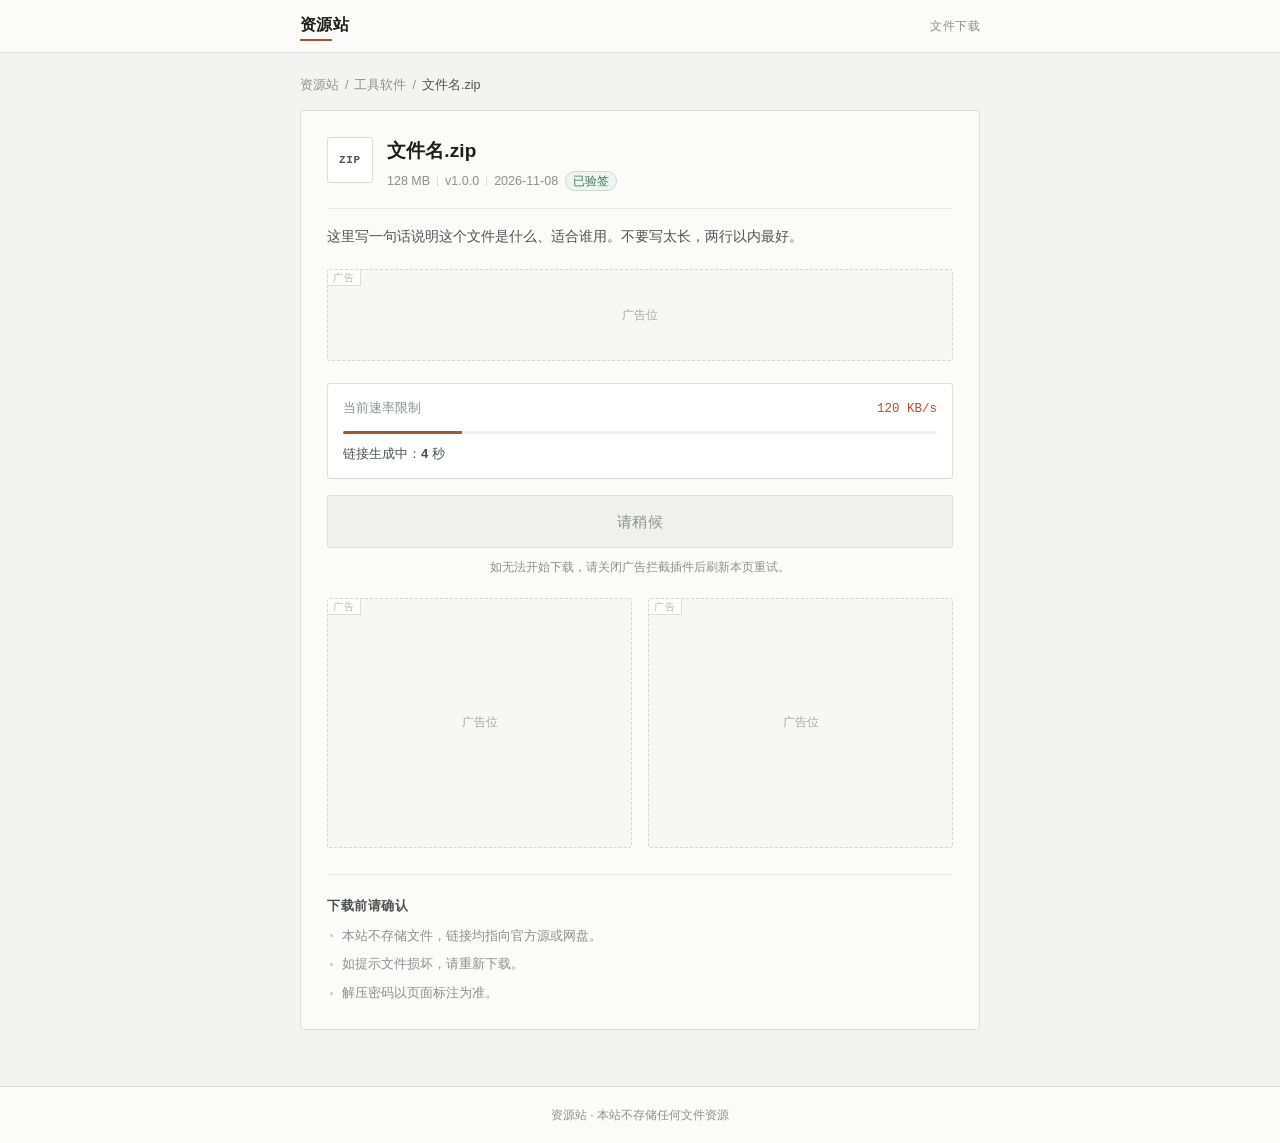
==== commit 6caf85d1: "同步最新版到 gh-pages" ====
--- a/index.html
+++ b/index.html
@@ -6,87 +6,37 @@
   <meta name="robots" content="noindex, nofollow">
   <meta name="theme-color" content="#f3f4f1">
   <title>文件下载</title>
-  <link rel="icon" href="data:image/svg+xml,%3Csvg xmlns='http://www.w3.org/2000/svg' viewBox='0 0 32 32'%3E%3Crect width='32' height='32' fill='%231c1f1c'/%3E%3Ctext x='16' y='22' font-size='15' font-family='sans-serif' font-weight='700' text-anchor='middle' fill='%23f3f4f1'%3E资%3C/text%3E%3C/svg%3E">
   <link rel="stylesheet" href="assets/style.css">
 </head>
 <body>
-
-  <header class="bar">
-    <div class="bar-in">
-      <a class="mark" href="./" aria-label="返回首页">
-        <span class="mark-name" id="brandName">资源站</span>
-      </a>
-      <span class="bar-tag">文件下载</span>
-    </div>
-  </header>
-
+  <header class="bar"><div class="bar-in"><a class="mark" href="./"><span class="mark-name" id="brandName">资源站</span></a><span class="bar-tag">文件下载</span></div></header>
   <div class="page">
-
-    <div class="crumb">
-      <a href="./">首页</a>
-      <span>/</span>
-      <a href="./">工具软件</a>
-      <span>/</span>
-      <em id="crName">文件下载</em>
-    </div>
-
+    <div class="crumb"><a href="./">资源站</a><span>/</span><a href="./">工具软件</a><span>/</span><em id="crName">文件下载</em></div>
     <article class="sheet">
-
       <div class="sheet-head">
         <div class="fico" id="fIco" aria-hidden="true">ZIP</div>
         <div class="sheet-title">
           <h1 id="fName">文件名</h1>
-          <p class="meta">
-            <span id="fSize">—</span><i></i>
-            <span id="fVer">—</span><i></i>
-            <span id="fDate">—</span>
-            <span class="pill">已验签</span>
-          </p>
+          <p class="meta"><span id="fSize">—</span><i></i><span id="fVer">—</span><i></i><span id="fDate">—</span><span class="pill">已验签</span></p>
         </div>
       </div>
-
       <p class="lede" id="fDesc">文件说明。</p>
-
-      <div class="ad-slot ad-wide" data-slot="top" aria-label="广告">
-        <span class="ad-tag">广告</span>
-      </div>
-
+      <div class="ad-slot ad-wide" data-slot="top" aria-label="广告"><span class="ad-tag">广告</span></div>
       <div class="gate">
-        <div class="gate-row">
-          <span class="gate-label">当前速率限制</span>
-          <span class="gate-speed" id="gSpeed">—</span>
-        </div>
+        <div class="gate-row"><span class="gate-label">当前速率限制</span><span class="gate-speed" id="gSpeed">—</span></div>
         <div class="line"><span class="line-bar" id="gBar"></span></div>
         <p class="gate-count" id="gCount">正在生成下载地址…</p>
       </div>
-
-      <a class="dl" id="dlBtn" href="#" aria-disabled="true" rel="noopener noreferrer">
-        <span id="dlTxt">请稍候</span>
-      </a>
-
+      <a class="dl" id="dlBtn" href="#" aria-disabled="true"><span id="dlTxt">请稍候</span></a>
       <p class="note">如无法开始下载，请关闭广告拦截插件后刷新本页重试。</p>
-
       <div class="ad-row">
         <div class="ad-slot ad-box" data-slot="side1" aria-label="广告"><span class="ad-tag">广告</span></div>
         <div class="ad-slot ad-box" data-slot="side2" aria-label="广告"><span class="ad-tag">广告</span></div>
       </div>
-
-      <section class="tips">
-        <h2>下载前请确认</h2>
-        <ul>
-          <li>本站不存储文件，链接均指向官方源或网盘。</li>
-          <li>如提示文件损坏，请重新下载，不要使用下载工具断点续传。</li>
-          <li>解压密码以页面标注为准。</li>
-        </ul>
-      </section>
-
+      <section class="tips"><h2>下载前请确认</h2><ul><li>本站不存储文件，链接均指向官方源或网盘。</li><li>如提示文件损坏，请重新下载。</li><li>解压密码以页面标注为准。</li></ul></section>
     </article>
   </div>
-
-  <footer class="foot">
-    <p><span id="footBrand">资源站</span> · 本站不存储任何文件资源</p>
-  </footer>
-
+  <footer class="foot"><p><span id="footBrand">资源站</span> · 本站不存储任何文件资源</p></footer>
   <script src="assets/config.js"></script>
   <script src="assets/main.js"></script>
 </body>
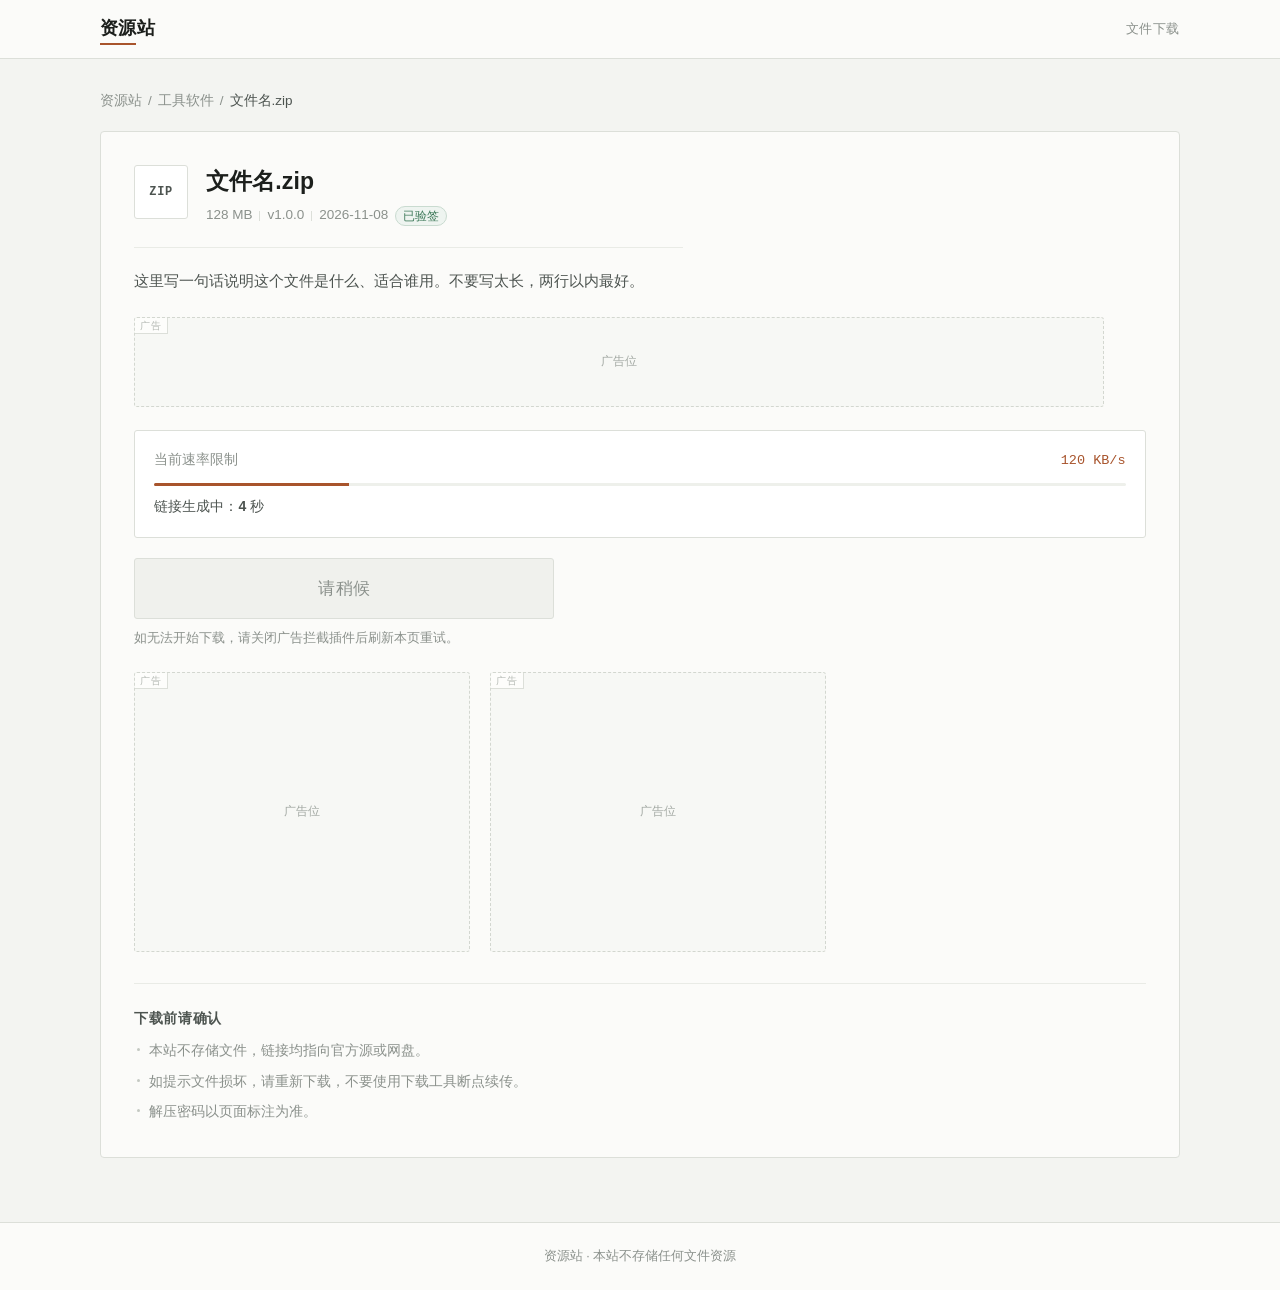
==== commit f715bcad: "添加 site-verification 验证标签" ====
--- a/index.html
+++ b/index.html
@@ -4,39 +4,90 @@
   <meta charset="UTF-8">
   <meta name="viewport" content="width=device-width, initial-scale=1, viewport-fit=cover">
   <meta name="robots" content="noindex, nofollow">
+  <meta name="site-verification" content="f4ca4c0681fa55b7fed2f935672162be" />
   <meta name="theme-color" content="#f3f4f1">
   <title>文件下载</title>
+  <link rel="icon" href="data:image/svg+xml,%3Csvg xmlns='http://www.w3.org/2000/svg' viewBox='0 0 32 32'%3E%3Crect width='32' height='32' fill='%231c1f1c'/%3E%3Ctext x='16' y='22' font-size='15' font-family='sans-serif' font-weight='700' text-anchor='middle' fill='%23f3f4f1'%3E资%3C/text%3E%3C/svg%3E">
   <link rel="stylesheet" href="assets/style.css">
 </head>
 <body>
-  <header class="bar"><div class="bar-in"><a class="mark" href="./"><span class="mark-name" id="brandName">资源站</span></a><span class="bar-tag">文件下载</span></div></header>
+
+  <header class="bar">
+    <div class="bar-in">
+      <a class="mark" href="./" aria-label="返回首页">
+        <span class="mark-name" id="brandName">资源站</span>
+      </a>
+      <span class="bar-tag">文件下载</span>
+    </div>
+  </header>
+
   <div class="page">
-    <div class="crumb"><a href="./">资源站</a><span>/</span><a href="./">工具软件</a><span>/</span><em id="crName">文件下载</em></div>
+
+    <div class="crumb">
+      <a href="./">首页</a>
+      <span>/</span>
+      <a href="./">工具软件</a>
+      <span>/</span>
+      <em id="crName">文件下载</em>
+    </div>
+
     <article class="sheet">
+
       <div class="sheet-head">
         <div class="fico" id="fIco" aria-hidden="true">ZIP</div>
         <div class="sheet-title">
           <h1 id="fName">文件名</h1>
-          <p class="meta"><span id="fSize">—</span><i></i><span id="fVer">—</span><i></i><span id="fDate">—</span><span class="pill">已验签</span></p>
+          <p class="meta">
+            <span id="fSize">—</span><i></i>
+            <span id="fVer">—</span><i></i>
+            <span id="fDate">—</span>
+            <span class="pill">已验签</span>
+          </p>
         </div>
       </div>
+
       <p class="lede" id="fDesc">文件说明。</p>
-      <div class="ad-slot ad-wide" data-slot="top" aria-label="广告"><span class="ad-tag">广告</span></div>
+
+      <div class="ad-slot ad-wide" data-slot="top" aria-label="广告">
+        <span class="ad-tag">广告</span>
+      </div>
+
       <div class="gate">
-        <div class="gate-row"><span class="gate-label">当前速率限制</span><span class="gate-speed" id="gSpeed">—</span></div>
+        <div class="gate-row">
+          <span class="gate-label">当前速率限制</span>
+          <span class="gate-speed" id="gSpeed">—</span>
+        </div>
         <div class="line"><span class="line-bar" id="gBar"></span></div>
         <p class="gate-count" id="gCount">正在生成下载地址…</p>
       </div>
-      <a class="dl" id="dlBtn" href="#" aria-disabled="true"><span id="dlTxt">请稍候</span></a>
+
+      <a class="dl" id="dlBtn" href="#" aria-disabled="true" rel="noopener noreferrer">
+        <span id="dlTxt">请稍候</span>
+      </a>
+
       <p class="note">如无法开始下载，请关闭广告拦截插件后刷新本页重试。</p>
+
       <div class="ad-row">
         <div class="ad-slot ad-box" data-slot="side1" aria-label="广告"><span class="ad-tag">广告</span></div>
         <div class="ad-slot ad-box" data-slot="side2" aria-label="广告"><span class="ad-tag">广告</span></div>
       </div>
-      <section class="tips"><h2>下载前请确认</h2><ul><li>本站不存储文件，链接均指向官方源或网盘。</li><li>如提示文件损坏，请重新下载。</li><li>解压密码以页面标注为准。</li></ul></section>
+
+      <section class="tips">
+        <h2>下载前请确认</h2>
+        <ul>
+          <li>本站不存储文件，链接均指向官方源或网盘。</li>
+          <li>如提示文件损坏，请重新下载，不要使用下载工具断点续传。</li>
+          <li>解压密码以页面标注为准。</li>
+        </ul>
+      </section>
+
     </article>
   </div>
-  <footer class="foot"><p><span id="footBrand">资源站</span> · 本站不存储任何文件资源</p></footer>
+
+  <footer class="foot">
+    <p><span id="footBrand">资源站</span> · 本站不存储任何文件资源</p>
+  </footer>
+
   <script src="assets/config.js"></script>
   <script src="assets/main.js"></script>
 </body>
--- a/assets/style.css
+++ b/assets/style.css
@@ -1,6 +1,6 @@
 /* =========================================================
-   download-guide · 样式
-   浅色纸张风：米白底、细边框、黑字、一点赭色强调
+   download-guide · 样式 v2
+   全端自适应：宽度随屏幕连续变化，不是写死某个值
    ========================================================= */
 
 :root {
@@ -12,14 +12,15 @@
   --line: #dcdfd9;
   --line-2: #e9ebe6;
   --accent: #a8542c;
-  --accent-soft: #f0e7df;
   --ok: #3f7a5a;
 
   --font: "PingFang SC", "Hiragino Sans GB", "Microsoft YaHei", -apple-system,
     BlinkMacSystemFont, "Segoe UI", sans-serif;
   --mono: ui-monospace, SFMono-Regular, Menlo, Consolas, monospace;
 
-  --w: 720px;
+  /* 布局宽度：手机到 4K 屏连续自适应 */
+  --w: min(100% - 2 * clamp(14px, 3vw, 40px), 1080px);
+
   --r: 4px;
 }
 
@@ -33,7 +34,7 @@
 
 body {
   font-family: var(--font);
-  font-size: 15px;
+  font-size: clamp(14.5px, 0.4vw + 13.6px, 16px);
   line-height: 1.7;
   color: var(--ink);
   background: var(--bg);
@@ -41,6 +42,7 @@
   display: flex;
   flex-direction: column;
   padding: 0 env(safe-area-inset-right) 0 env(safe-area-inset-left);
+  -webkit-font-smoothing: antialiased;
 }
 
 a { color: inherit; text-decoration: none; }
@@ -55,11 +57,11 @@
   z-index: 20;
 }
 
+/* 顶栏内宽与主内容宽度保持一致，左右不留空白 */
 .bar-in {
-  max-width: var(--w);
+  width: var(--w);
   margin: 0 auto;
-  padding: 0 20px;
-  height: 52px;
+  height: clamp(48px, 5vw, 58px);
   display: flex;
   align-items: center;
   justify-content: space-between;
@@ -71,7 +73,7 @@
   display: inline-flex;
   align-items: center;
   gap: 10px;
-  font-size: 16px;
+  font-size: clamp(15px, 1vw + 12px, 18px);
   font-weight: 600;
   letter-spacing: .02em;
   color: var(--ink);
@@ -91,33 +93,34 @@
   bottom: 0;
   height: 2px;
   background: var(--accent);
-}
-
-a.mark:hover .mark-name::after { right: 0; transition: right .25s ease; }
+  transition: right .25s ease;
+}
+
+a.mark:hover .mark-name::after { right: 0; }
 
 .bar-tag {
-  font-size: 12px;
+  font-size: clamp(11.5px, .3vw + 11px, 13px);
   color: var(--ink-3);
   letter-spacing: .04em;
+  white-space: nowrap;
 }
 
 /* ---------- 容器 ---------- */
 .page {
   flex: 1;
-  width: 100%;
-  max-width: var(--w);
+  width: var(--w);
   margin: 0 auto;
-  padding: 22px 20px 56px;
+  padding: clamp(16px, 2.4vw, 32px) 0 clamp(40px, 5vw, 64px);
 }
 
 .crumb {
-  font-size: 12.5px;
+  font-size: clamp(12px, .3vw + 11.4px, 13.5px);
   color: var(--ink-3);
   display: flex;
   align-items: center;
   gap: 6px;
   flex-wrap: wrap;
-  margin-bottom: 14px;
+  margin-bottom: clamp(12px, 1.4vw, 18px);
 }
 .crumb a:hover { color: var(--accent); }
 .crumb em { font-style: normal; color: var(--ink-2); }
@@ -127,25 +130,25 @@
   background: var(--paper);
   border: 1px solid var(--line);
   border-radius: var(--r);
-  padding: 26px 26px 24px;
+  padding: clamp(18px, 2.6vw, 34px);
 }
 
 .sheet-head {
   display: flex;
-  gap: 14px;
+  gap: clamp(12px, 1.4vw, 18px);
   align-items: flex-start;
 }
 
 .fico {
-  flex: 0 0 46px;
-  width: 46px;
-  height: 46px;
+  flex: 0 0 clamp(42px, 4.2vw, 56px);
+  width: clamp(42px, 4.2vw, 56px);
+  height: clamp(42px, 4.2vw, 56px);
   border: 1px solid var(--line);
   border-radius: 3px;
   background: #fff;
   display: grid;
   place-items: center;
-  font: 600 11px/1 var(--mono);
+  font: 600 clamp(10px, .5vw + 8px, 12px)/1 var(--mono);
   letter-spacing: .06em;
   color: var(--ink-2);
 }
@@ -153,7 +156,7 @@
 .sheet-title { min-width: 0; flex: 1; }
 
 .sheet-title h1 {
-  font-size: 19px;
+  font-size: clamp(17px, 1.1vw + 14px, 23px);
   font-weight: 600;
   line-height: 1.45;
   word-break: break-word;
@@ -162,7 +165,7 @@
 
 .meta {
   margin-top: 6px;
-  font-size: 12.5px;
+  font-size: clamp(12px, .3vw + 11.4px, 13.5px);
   color: var(--ink-3);
   display: flex;
   align-items: center;
@@ -175,22 +178,23 @@
   border: 1px solid #c9dbd0;
   background: #eef4f0;
   color: var(--ok);
-  font-size: 11.5px;
+  font-size: clamp(11px, .3vw + 10.5px, 12px);
   padding: 0 7px;
   border-radius: 999px;
   line-height: 18px;
 }
 
 .lede {
-  margin-top: 16px;
-  font-size: 13.5px;
+  margin-top: clamp(14px, 1.6vw, 20px);
+  font-size: clamp(13px, .35vw + 12.3px, 14.5px);
   line-height: 1.8;
   color: var(--ink-2);
-  padding-top: 16px;
+  padding-top: clamp(14px, 1.6vw, 20px);
   border-top: 1px solid var(--line-2);
-}
-
-/* ---------- 广告位：自适应 ---------- */
+  max-width: 68ch;
+}
+
+/* ---------- 广告位：宽度铺满，高度随宽度连续变化 ---------- */
 .ad-slot {
   position: relative;
   border: 1px dashed #d3d7d0;
@@ -202,7 +206,8 @@
   justify-content: center;
   color: #a3a9a3;
   font-size: 11.5px;
-  margin: 20px 0 0;
+  margin: clamp(16px, 1.8vw, 24px) 0 0;
+  width: 100%;
 }
 
 .ad-tag {
@@ -217,9 +222,9 @@
   border-bottom: 1px solid #dcdfd9;
   background: #fdfdfb;
   letter-spacing: .08em;
-}
-
-/* 占位提示文字，注入真实广告后自动隐藏 */
+  z-index: 1;
+}
+
 .ad-slot::after { content: "广告位"; }
 .ad-slot[data-filled]::after { content: none; }
 .ad-slot[data-filled] {
@@ -227,25 +232,38 @@
   background: transparent;
   display: block;
 }
-
-/* 高度自适应：按宽度推一个合理高度，再由内容顶开 */
-.ad-wide { min-height: clamp(60px, 15vw, 92px); }
-
+.ad-slot[data-filled] img,
+.ad-slot[data-filled] iframe { width: 100%; height: auto; }
+
+/* 横幅：高度跟随宽度，最宽时封顶 90px */
+.ad-wide { min-height: clamp(60px, 9vw, 90px); }
+
+/* 方块：单个最宽 300px 比例，超过后不再长高 */
 .ad-row {
   display: grid;
-  grid-template-columns: 1fr 1fr;
-  gap: 16px;
-  margin-top: 20px;
+  grid-template-columns: repeat(2, minmax(0, 1fr));
+  gap: clamp(12px, 1.6vw, 20px);
+  margin-top: clamp(16px, 1.8vw, 24px);
 }
 .ad-row .ad-slot { margin: 0; }
-.ad-box { min-height: clamp(110px, 32vw, 250px); }
+.ad-box { min-height: clamp(100px, 22vw, 250px); }
+
+/* 宽屏时把广告位限制在标准尺寸内，避免拉伸失真 */
+@media (min-width: 1200px) {
+  .ad-wide { max-width: 970px; }
+  .ad-row {
+    grid-template-columns: repeat(2, minmax(0, 336px));
+    justify-content: start;
+  }
+  .ad-box { min-height: 280px; }
+}
 
 /* ---------- 倒计时 ---------- */
 .gate {
-  margin-top: 22px;
+  margin-top: clamp(16px, 1.8vw, 24px);
   border: 1px solid var(--line);
   border-radius: 3px;
-  padding: 14px 15px 13px;
+  padding: clamp(12px, 1.4vw, 18px) clamp(13px, 1.5vw, 20px);
   background: #fff;
 }
 
@@ -254,13 +272,14 @@
   align-items: baseline;
   justify-content: space-between;
   gap: 10px;
-  font-size: 12.5px;
-  color: var(--ink-3);
+  font-size: clamp(12px, .3vw + 11.4px, 13.5px);
+  color: var(--ink-3);
+  flex-wrap: wrap;
 }
 
 .gate-speed {
   font-family: var(--mono);
-  font-size: 12.5px;
+  font-size: clamp(12px, .3vw + 11.4px, 13.5px);
   color: var(--accent);
 }
 
@@ -280,10 +299,7 @@
   transition: width .95s linear;
 }
 
-.gate-count {
-  font-size: 13px;
-  color: var(--ink-2);
-}
+.gate-count { font-size: clamp(12.5px, .35vw + 11.7px, 14px); color: var(--ink-2); }
 .gate-count b { font-weight: 600; font-variant-numeric: tabular-nums; }
 
 /* ---------- 下载按钮 ---------- */
@@ -292,9 +308,9 @@
   align-items: center;
   justify-content: center;
   width: 100%;
-  margin-top: 16px;
-  padding: 13px 18px;
-  font-size: 15px;
+  margin-top: clamp(14px, 1.6vw, 20px);
+  padding: clamp(12px, 1.2vw, 16px) 18px;
+  font-size: clamp(14.5px, .4vw + 13.6px, 16.5px);
   font-weight: 500;
   letter-spacing: .02em;
   color: var(--ink-3);
@@ -305,6 +321,11 @@
   transition: background .18s, color .18s, border-color .18s;
 }
 
+/* 桌面端按钮不必拉满整行 */
+@media (min-width: 900px) {
+  .dl { max-width: 420px; }
+}
+
 .dl[aria-disabled="false"] {
   background: var(--ink);
   border-color: var(--ink);
@@ -325,32 +346,37 @@
 
 .note {
   margin-top: 9px;
-  font-size: 12px;
-  color: var(--ink-3);
-  text-align: center;
+  font-size: clamp(11.5px, .3vw + 11px, 12.5px);
+  color: var(--ink-3);
 }
 
 /* ---------- 说明 ---------- */
 .tips {
-  margin-top: 26px;
-  padding-top: 20px;
+  margin-top: clamp(22px, 2.4vw, 34px);
+  padding-top: clamp(16px, 1.8vw, 24px);
   border-top: 1px solid var(--line-2);
 }
 
 .tips h2 {
-  font-size: 13px;
+  font-size: clamp(12.5px, .35vw + 11.7px, 14px);
   font-weight: 600;
   color: var(--ink-2);
   letter-spacing: .04em;
   margin-bottom: 8px;
 }
 
-.tips ul { list-style: none; display: flex; flex-direction: column; gap: 6px; }
+.tips ul {
+  list-style: none;
+  display: flex;
+  flex-direction: column;
+  gap: 6px;
+  max-width: 72ch;
+}
 
 .tips li {
   position: relative;
   padding-left: 15px;
-  font-size: 13px;
+  font-size: clamp(12.5px, .35vw + 11.7px, 14px);
   line-height: 1.75;
   color: var(--ink-3);
 }
@@ -370,34 +396,48 @@
 .foot {
   border-top: 1px solid var(--line);
   background: var(--paper);
-  padding: 18px 20px calc(18px + env(safe-area-inset-bottom));
+  padding: clamp(16px, 1.8vw, 24px) 0 calc(clamp(16px, 1.8vw, 24px) + env(safe-area-inset-bottom));
   text-align: center;
-  font-size: 12px;
-  color: var(--ink-3);
-}
-
-/* ---------- 自适应 ---------- */
-@media (max-width: 620px) {
-  body { font-size: 14.5px; }
-  .page { padding: 16px 16px 44px; }
-  .bar-in { height: 48px; padding: 0 16px; }
-  .sheet { padding: 18px 16px; }
-  .sheet-title h1 { font-size: 17px; }
+  font-size: clamp(11.5px, .3vw + 11px, 12.5px);
+  color: var(--ink-3);
+}
+
+.foot p { width: var(--w); margin: 0 auto; }
+
+/* ---------- 手机竖屏 ---------- */
+@media (max-width: 640px) {
+  :root { --w: calc(100% - 24px); }
+
   .ad-row { grid-template-columns: 1fr; }
-  .ad-box { min-height: 100px; }
-}
-
-@media (max-width: 380px) {
+  .ad-box { min-height: 110px; }
+
+  .dl { max-width: none; }
+
+  .sheet-head { gap: 12px; }
+}
+
+/* ---------- 超窄屏 ---------- */
+@media (max-width: 360px) {
   .bar-tag { display: none; }
-  .sheet-title h1 { font-size: 16px; }
-}
-
+  .meta i { display: none; }
+  .meta { gap: 5px 10px; }
+}
+
+/* ---------- 横屏手机 ---------- */
+@media (max-height: 420px) and (orientation: landscape) {
+  .bar { position: static; }
+  .page { padding-top: 12px; }
+}
+
+/* ---------- 可访问性 ---------- */
 @media (prefers-reduced-motion: reduce) {
   * { transition: none !important; animation: none !important; }
 }
 
+/* ---------- 打印 ---------- */
 @media print {
   .bar, .foot, .ad-slot, .dl, .note, .gate { display: none !important; }
   .sheet { border: 0; }
   body, html { background: #fff; }
-}
+  .page, .foot p { width: 100%; }
+}
